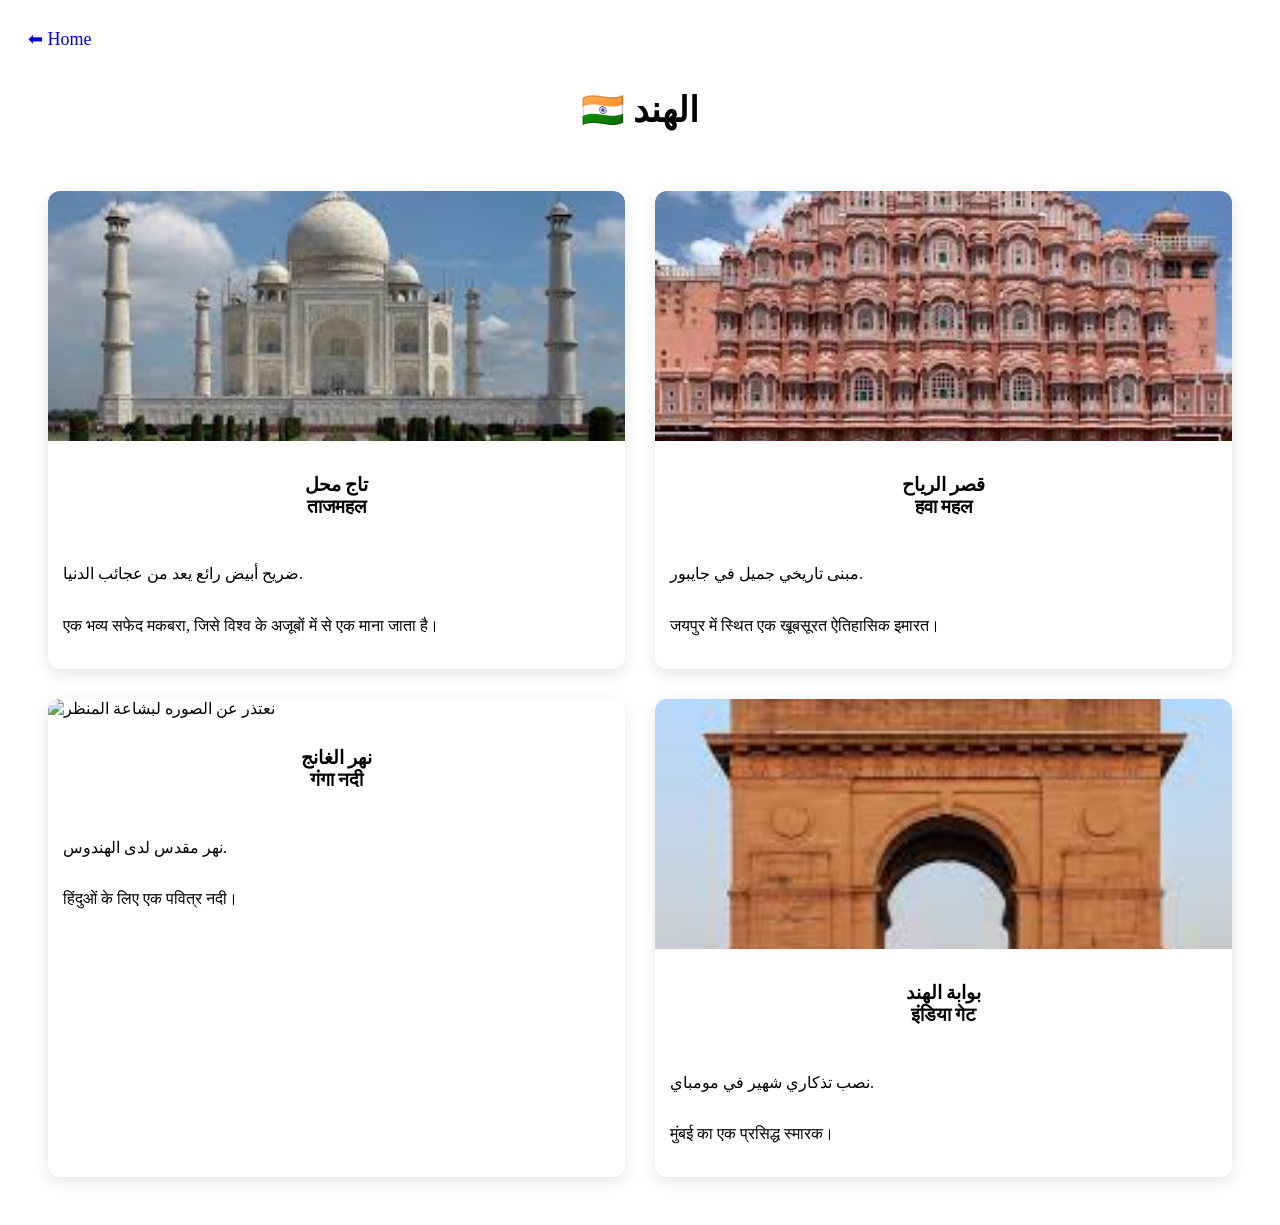
==== index.html @ 3570837e "Update and rename india.html to index.html" ====
<!DOCTYPE html>
<html lang="ar">

<head>

<meta charset="UTF-8">
<meta name="viewport" content="width=device-width, initial-scale=1.0">

<title>Country Tourism</title>

<link rel="stylesheet" href="style1.css">

</head>


<header>

<a href="https://peacecode14-alt.github.io/travel-world/" class="back">⬅ Home</a>

<h1 class="country-title">🇮🇳 الهند</h1>

</header>


<section class="places">

<div class="place">

<img src="in1.jpg" >

<h3>
تاج محل


<br>
ताजमहल
</h3>

<p>


ضريح أبيض رائع يعد من عجائب الدنيا.
<br><br>

एक भव्य सफेद मकबरा, जिसे विश्व के अजूबों में से एक माना जाता है।
</p>

</div>


<div class="place">

<img src="in2.jpg">



<h3>
قصر الرياح
<br>
हवा महल
</h3>

<p>
مبنى تاريخي جميل في جايبور.
<br><br>
जयपुर में स्थित एक खूबसूरत ऐतिहासिक इमारत।
</p>

</div>


<div class="place">

<img src="../img/p3.jpg" alt="نعتذر عن الصوره لبشاعة المنظر">



<h3>
نهر الغانج
<br>
 गंगा नदी
</h3>

<p>
نهر مقدس لدى الهندوس.
<br><br>
हिंदुओं के लिए एक पवित्र नदी।
</p>

</div>


<div class="place">

<img src="in4.jpg">



<h3>
بوابة الهند
<br>
इंडिया गेट
</h3>

<p>
نصب تذكاري شهير في مومباي.
<br><br>
मुंबई का एक प्रसिद्ध स्मारक।
</p>

</div>

</section>

</body>
</html>
---- style1.css ----
.country-title {

    text-align: center;
    margin: 20px;
    font-size: 35px;

}

.back {

    text-decoration: none;
    margin: 20px;
    display: inline-block;
    font-size: 18px;

}

.places {

    display: grid;
    grid-template-columns: repeat(2, 1fr);
    gap: 30px;
    padding: 40px;

}

.place {

    background: white;
    border-radius: 12px;
    overflow: hidden;
    box-shadow: 0 5px 15px rgba(0, 0, 0, 0.1);
    transition: .4s;

}

.place img {

    width: 100%;
    height: 250px;
    object-fit: cover;
    transition: .4s;

}

.place:hover img {

    transform: scale(1.1);

}

.place h3 {

    text-align: center;
    padding: 10px;

}

.place p {

    padding: 15px;
    line-height: 1.6;

}

@media(max-width:700px) {

    .places {

        grid-template-columns: 1fr;

    }

}
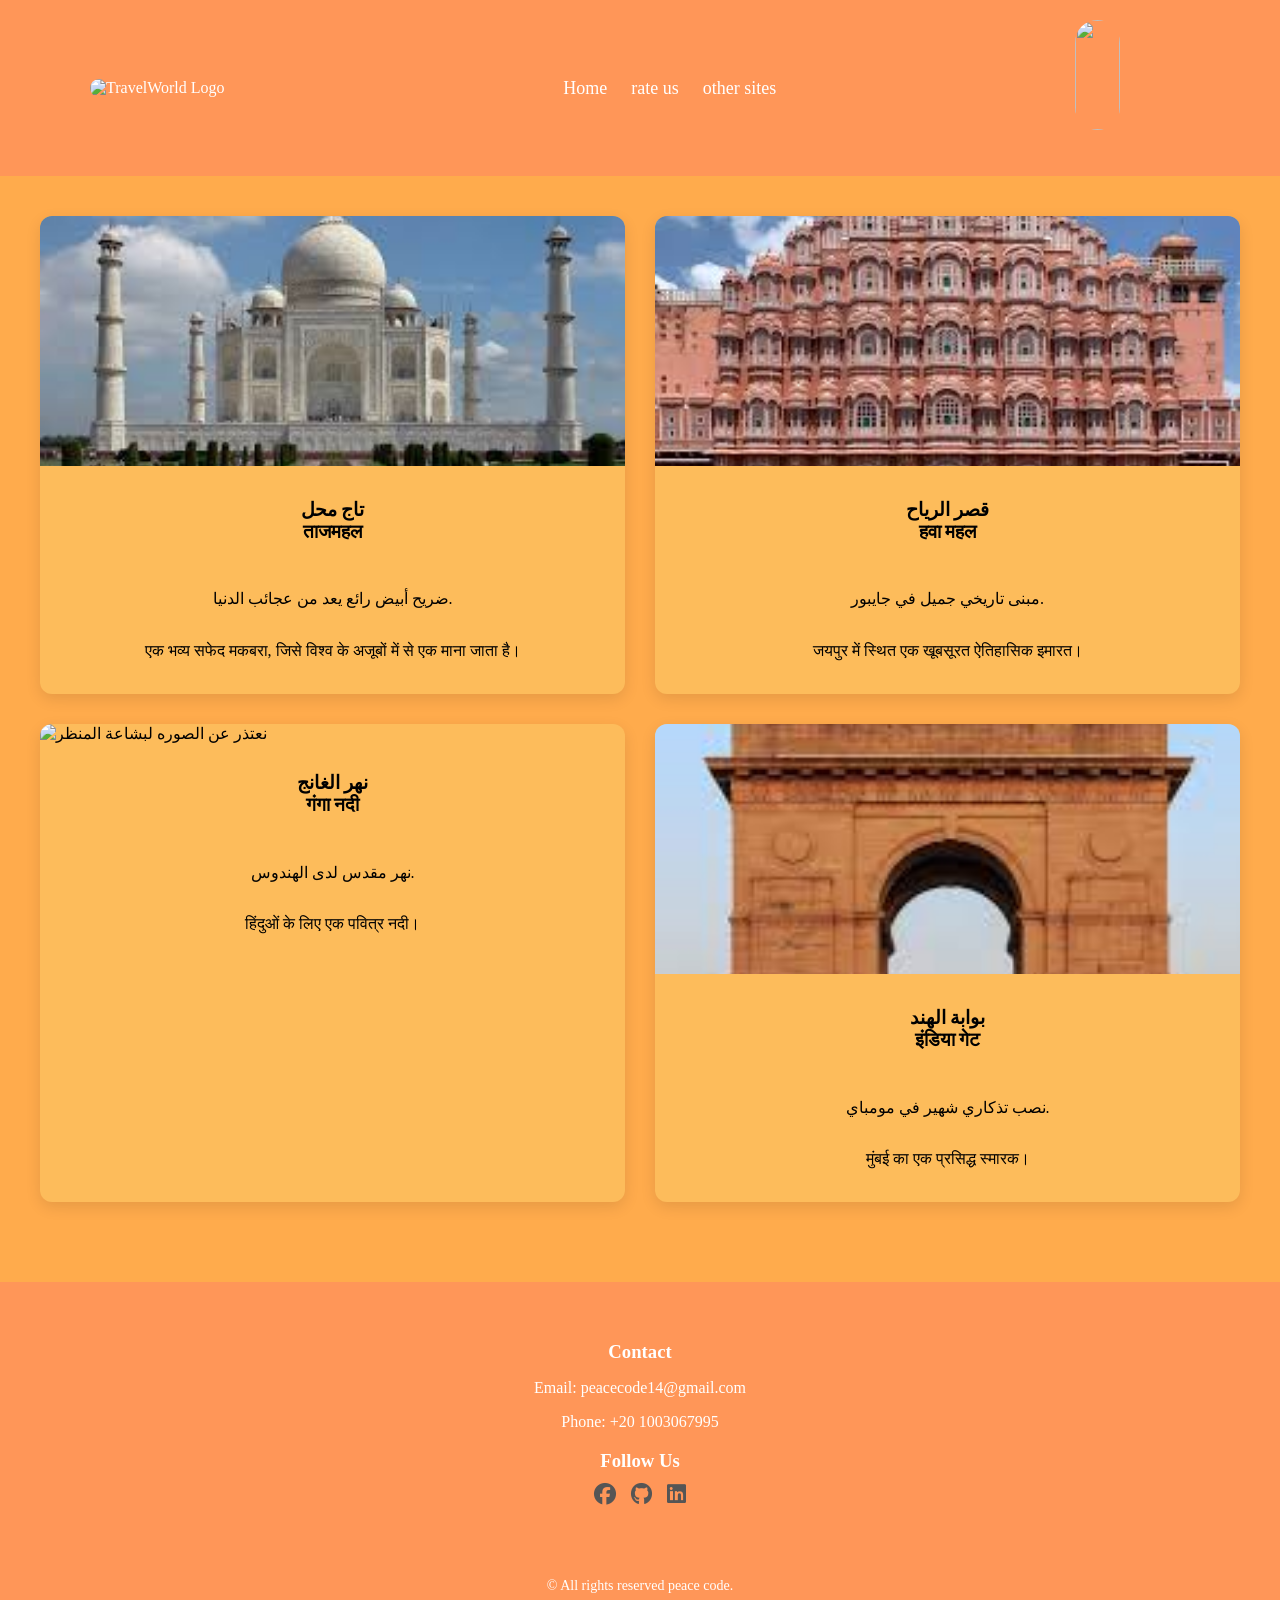
==== commit 9f71108e: "Update index.html" ====
--- a/index.html
+++ b/index.html
@@ -9,17 +9,29 @@
 <title>Country Tourism</title>
 
 <link rel="stylesheet" href="style1.css">
-
+<link rel="stylesheet" href="https://cdnjs.cloudflare.com/ajax/libs/font-awesome/6.5.0/css/all.min.css">
 </head>
 
 
-<header>
+<body>
 
-<a href="https://peacecode14-alt.github.io/travel-world/" class="back">⬅ Home</a>
+       <nav class="navbar">
+<div class="logo">
+<img class="star" src="flight.png" alt="TravelWorld Logo">
+</div>
 
-<h1 class="country-title">🇮🇳 الهند</h1>
+<ul class="menu">
+<div class="nav-links">
 
-</header>
+<a href="https://peacecode14-alt.github.io/travel-world/" class="back">Home</a>
+<a href="rate-us.html" class="active">rate us</a>
+<a href="other-sites.html" class="active">other sites</a>
+</ul>
+</div>
+<div class="starlogo">
+<a href="rate-us.html"><div><img src="star-logo.png"></div></a>
+</div>
+</nav>
 
 
 <section class="places">
@@ -111,6 +123,54 @@
 </div>
 
 </section>
+ <footer class="site-footer">
 
+
+
+
+
+
+
+<div class="footer-content">
+
+<div class="footer-section social">
+<div class="footer-section">
+
+<h3>Contact</h3>
+<p>Email: peacecode14@gmail.com</p>
+<p>Phone: +20 1003067995</p>
+
+</div>
+<h3>Follow Us</h3>
+<div class="social-links">
+         <a href="https://web.facebook.com/profile.php?id=61561774513017&locale=ar_AR" target="_blank">
+          <i class="fa-brands fa-facebook"></i>
+        </a>
+
+        <a href="https://github.com/peacecode14-alt" target="_blank">
+          <i class="fa-brands fa-github"></i>
+        </a>
+        <a
+          href="https://www.linkedin.com/in/ahmed-emad-367192395/"
+          target="_blank"
+        >
+          <i class="fa-brands fa-linkedin"></i>
+        </a>
+      </div>
+</div>
+
+</div>
+
+
+
+
+
+
+
+<div class="footer-bottom">
+<p>© All rights reserved peace code.</p>
+</div>
+
+</footer>
 </body>
 </html>
--- a/style1.css
+++ b/style1.css
@@ -1,3 +1,62 @@
+body {
+    background: #ffab4c;
+    margin: 0;
+    padding: 0;
+}
+
+.navbar {
+    padding: 60px;
+    display: flex;
+    justify-content: space-between;
+    align-items: center;
+    padding: 20px 60px;
+    background: #ff9658;
+    color: white;
+    margin-top: 0px;
+    z-index: 1000;
+    max-height: 150px;
+    margin-left: auto;
+}
+
+nav a {
+    margin-right: 20px;
+    text-decoration: none;
+    color: white;
+    font-size: 18px;
+    transition: .3s;
+
+}
+
+nav a:hover {
+    color: #38bdf8;
+}
+
+.logo img {
+    height: 90px;
+    width: 200px;
+    margin-left: 30px;
+    border: none;
+    border-radius: 50px;
+}
+
+
+.starlogo img {
+    width: 45px;
+    margin-left: auto;
+    height: 90px;
+    height: 110px;
+    border: none;
+    border-radius: 50px;
+    margin-right: 100px;
+
+}
+
+
+
+
+
+
+
 .country-title {
 
     text-align: center;
@@ -26,7 +85,7 @@
 
 .place {
 
-    background: white;
+    background: rgb(253, 188, 91);
     border-radius: 12px;
     overflow: hidden;
     box-shadow: 0 5px 15px rgba(0, 0, 0, 0.1);
@@ -60,15 +119,79 @@
 
     padding: 15px;
     line-height: 1.6;
+    text-align: center;
+}
+
+.site-footer {
+    background: #ff9658;
+    backdrop-filter: blur(8px);
+    color: white;
+    padding: 40px 20px 20px 20px;
+    margin-top: 40px;
+}
+
+.footer-content {
+    display: flex;
+    justify-content: center;
+    flex-wrap: wrap;
 
 }
 
+.footer-section {
+    min-width: 200px;
+    text-align: center;
+}
+
+.footer-section h3 {
+    margin-bottom: 10px;
+}
+
+
+.footer-section a:hover {
+    color: #66c0f4;
+}
+
+.footer-bottom {
+    text-align: center;
+    border-top: 1px solid #ff9658;
+    padding-top: 15px;
+    margin-top: 20px;
+    font-size: 14px;
+}
+
+
+.social-links {
+    display: flex;
+    justify-content: center;
+    gap: 15px;
+    margin-bottom: 20px;
+}
+
+.social-links a {
+    font-size: 22px;
+    color: #555;
+    transition: 0.3s;
+}
+
+.social-links a:hover {
+    color: #2196f3;
+    transform: scale(1.2);
+}
+
+.copy {
+    margin-top: 25px;
+    opacity: 0.6;
+    text-align: center;
+}
+
 @media(max-width:700px) {
-
-    .places {
-
-        grid-template-columns: 1fr;
-
+    header {
+        flex-direction: column;
+        padding: 15px 30px;
     }
 
-}+    nav {
+        margin-top: 10px;
+    }
+
+}
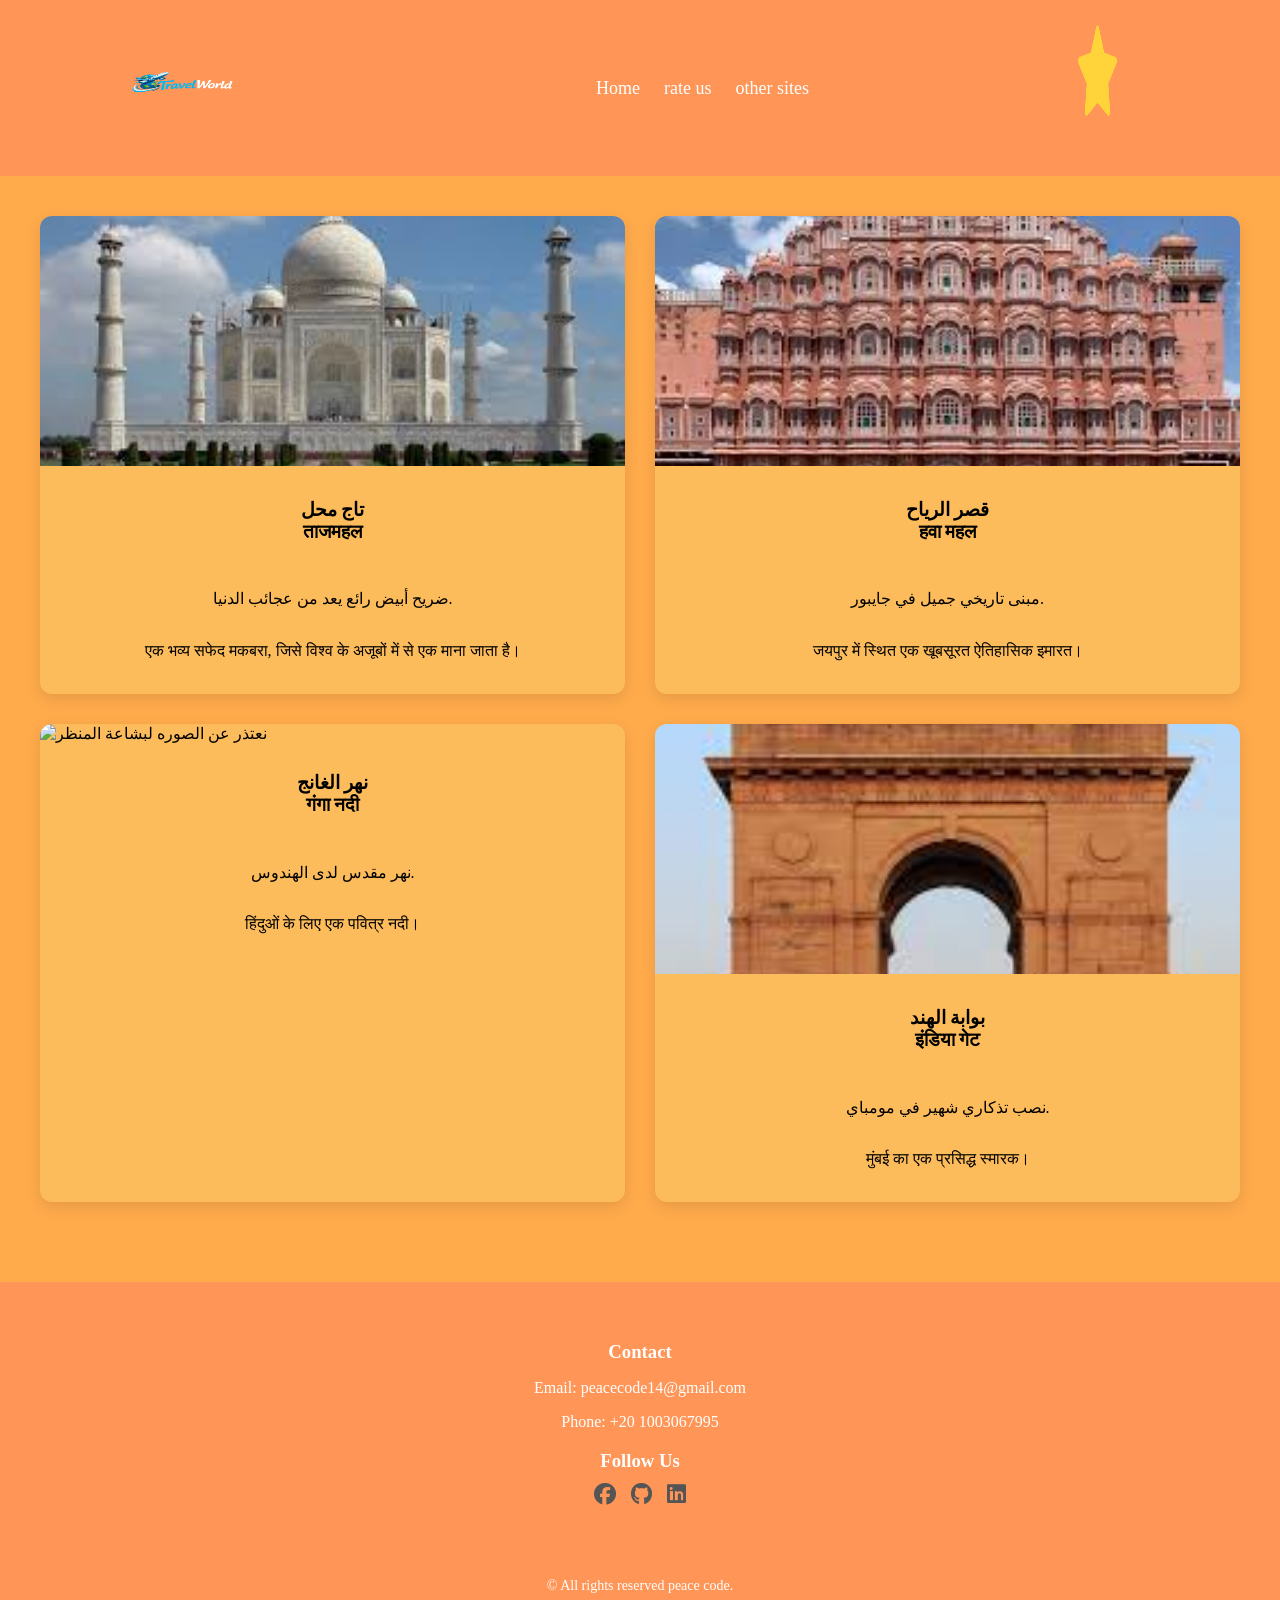
==== commit 3844b420: "Update index.html" ====
--- a/index.html
+++ b/index.html
@@ -24,12 +24,12 @@
 <div class="nav-links">
 
 <a href="https://peacecode14-alt.github.io/travel-world/" class="back">Home</a>
-<a href="rate-us.html" class="active">rate us</a>
-<a href="other-sites.html" class="active">other sites</a>
+<a href="https://peacecode14-alt.github.io/japan/rate-us.html" class="active">rate us</a>
+<a href="https://peacecode14-alt.github.io/japan/other-sites.html" class="active">other sites</a>
 </ul>
 </div>
 <div class="starlogo">
-<a href="rate-us.html"><div><img src="star-logo.png"></div></a>
+<a href="https://peacecode14-alt.github.io/japan/rate-us.html"><div><img src="star-logo.png"></div></a>
 </div>
 </nav>
 
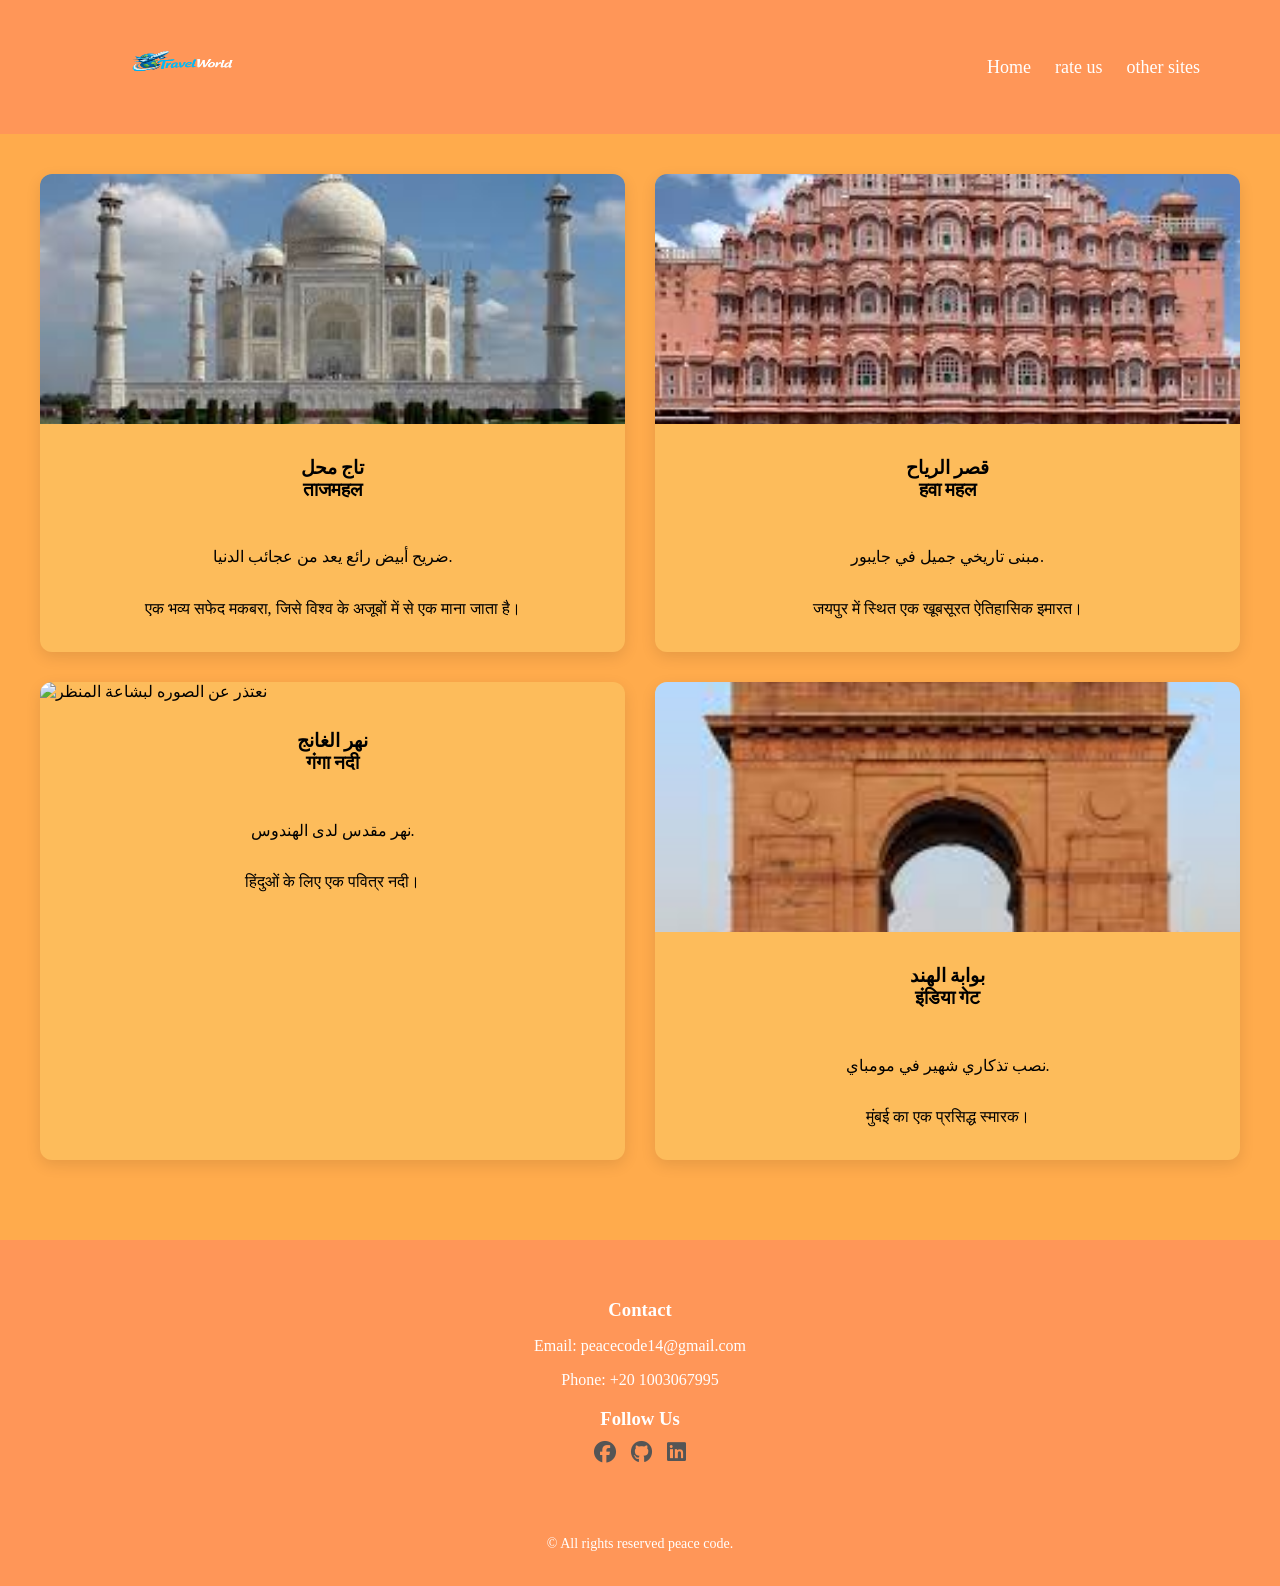
==== commit 239092df: "Update index.html" ====
--- a/index.html
+++ b/index.html
@@ -28,9 +28,7 @@
 <a href="https://peacecode14-alt.github.io/japan/other-sites.html" class="active">other sites</a>
 </ul>
 </div>
-<div class="starlogo">
-<a href="https://peacecode14-alt.github.io/japan/rate-us.html"><div><img src="star-logo.png"></div></a>
-</div>
+
 </nav>
 
 
